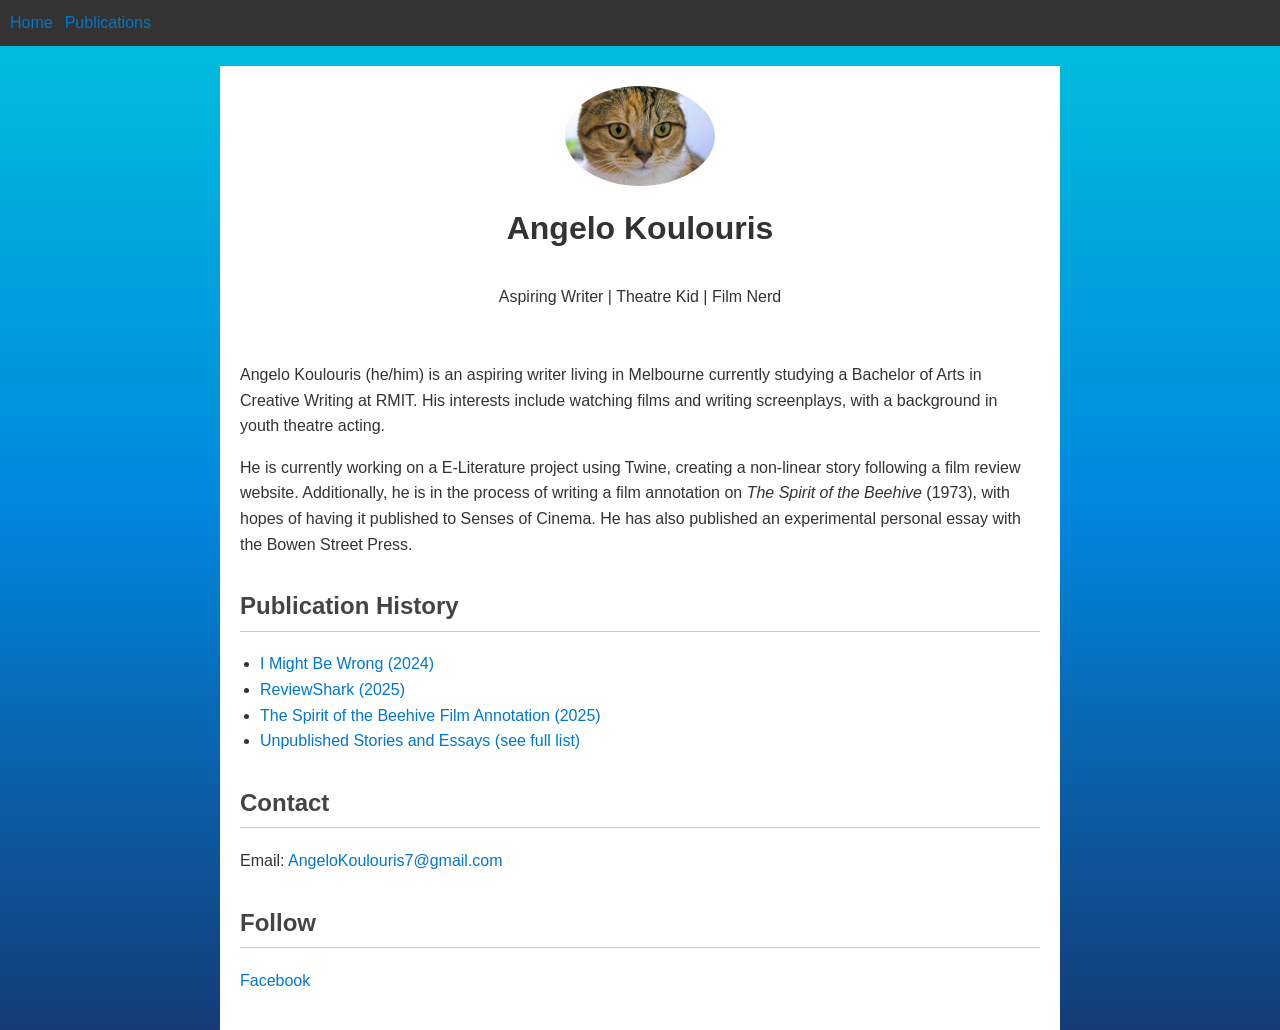
==== index.html @ 4541624e "Transfer of Author Website Code Copy and pasted all files from AngeloKoulouris7, aka the author webs" ====
<!DOCTYPE html>
<html lang="en">
  <head>
    <meta charset="UTF-8" />
    <meta name="viewport" content="width=device-width, initial-scale=1.0" />
    <!-- import fonts here -->

    <title>Author Website</title>
    <link rel="stylesheet" href="./style.css" />
  </head>
  
  <body>
      <!-- menu header -->
    <div id="header-placeholder"></div>
    <!-- load header -->
    <script>
      fetch("header.html")
        .then((res) => res.text())
        .then((html) => {
          document.getElementById("header-placeholder").innerHTML = html;
        });
    </script>

    <div class="container">
      <header>
        <!-- edit author headshot below -->
        <img
          src="./img/headshot.jpg"
          alt="Author Headshot"
        />
        <h1>Angelo Koulouris</h1>
        <p>Aspiring Writer | Theatre Kid | Film Nerd</p>
      </header>

      <section class="bio">
        <!-- edit author bio below -->
        <p>
          Angelo Koulouris (he/him) is an aspiring writer living in 
          Melbourne currently studying a Bachelor of Arts in Creative 
          Writing at RMIT. His interests include watching films and writing 
          screenplays, with a background in youth theatre acting.
        </p>
        <p>
          He is currently working on a E-Literature project using Twine,
          creating a non-linear story following a film review website. 
          Additionally, he is in the process of writing a film annotation on 
          <i>The Spirit of the Beehive</i> (1973), with hopes of having it 
          published to Senses of Cinema. He has also published an 
          experimental personal essay with the Bowen Street Press.
        </p>
      </section>

      <section class="publications">
        <h2>Publication History</h2>
        <!-- edit author publications below, creating new list items -->
        <ul>
          <li><a href="https://bowenstreetpress.com/koulouris-i-might-be-wrong">I Might Be Wrong (2024)</a></li>
          <li><a href="https://angelokoulouris7.github.io/film-website-project/">ReviewShark (2025)</a></li>
          <li><a href="https://www.sensesofcinema.com/2025/cteq/the-spirit-of-the-beehive/">The Spirit of the Beehive Film Annotation (2025)</a></li>
          <li>
            <a href="./publications.html">Unpublished Stories and Essays (see full list)</a>
          </li>
        </ul>
      </section>

     <!-- <section class="awards">
        <h2>Awards and Recognition</h2>
        <ul>
          <li>
            <a href="#">Miles Franklin Literary Award – Finalist (2023)</a>
          </li>
          <li>
            <a href="#">Victorian Premier's Literary Award – Winner (2021)</a>
          </li>
          <li><a href="#">Pushcart Prize Nomination (2020)</a></li>
        </ul>
      </section> -->

      <section class="contact">
        <h2>Contact</h2>
        <p>
          Email: <a href="AngeloKoulouris7@gmail.com">AngeloKoulouris7@gmail.com</a>
        </p>
      </section>

      <section class="socials">
        <h2>Follow</h2>
        <p>
          <a href="https://www.facebook.com/profile.php?id=100089668734660">Facebook</a>
        </p>
      </section>
    </div>
  </body>
</html>
---- style.css ----
/* make comments within this syntax */

body {
  font-family: Arial, sans-serif;
  line-height: 1.6;
  margin: 0;
  padding: 0;
  /*background-color: #004225;*/
  background-image: linear-gradient(
    #00c2dd,
    #0086dd,
    #143b77
  );
  color: #333333;
}
.container {
  max-width: 800px;
  margin: auto;
  padding: 20px;
  background-color: #ffffff;
}
header {
  text-align: center;
  padding-bottom: 20px;
}
header img {
  width: 150px;
  border-radius: 50%;
}
h1 {
  margin: 10px 0 5px;
  text-align: center;
  margin-bottom: 30px;
}
h2 {
  color: #444444;
  border-bottom: 1px solid #cccccc;
  padding-bottom: 5px;
  margin-top: 30px;
}
ul {
  padding-left: 20px;
}
a {
  color: #0077cc;
  text-decoration: none;
}
a:hover {
  text-decoration: underline;
}
.contact,
.socials {
  margin-top: 30px;
}

/* styling for publications.html */
.container2 {
  max-width: 1000px;
  margin: auto;
  padding: 20px;
  background-color: #ffffff;
}
.article-grid {
  display: grid;
  grid-template-columns: repeat(auto-fit, minmax(280px, 1fr));
  gap: 20px;
}
.article-card {
  background: #fdfdfd;
  border: 1px solid #dddddd;
  border-radius: 8px;
  overflow: hidden;
  transition: transform 0.3s ease;
}
.article-card:hover {
  transform: scale(1.02);
}
.article-image {
  width: 100%;
  height: 180px;
  object-fit: cover;
}
.article-content {
  padding: 15px;
}
.article-title {
  font-size: 1.1em;
  margin: 0 0 10px;
}
.article-title a {
  text-decoration: none;
  color: #0077cc;
}
.article-title a:hover {
  text-decoration: underline;
}
.journal-name {
  color: #666666;
  font-size: 0.95em;
}

/* styling for header.html */
.navbar {
  width: 100%;
  background-color: #333333;
  color: white;
  padding: 10px 10px;
}
.navbar nav {
  display: flex;
  flex-wrap: wrap;
  gap: 0.75rem;
}
.navbar nav a:hover {
  text-decoration: underline;
}
.spacer {
  height: 20px;
}
    .gallery {
      font-family: sans-serif;
      margin: 0;
      padding: 0;
      background-color: #f9f9f9;
      display: flex;
      flex-direction: column;
      align-items: center;
    }

    .feature-box {
      display: flex;
      flex-direction: column;
      align-items: center;
      background: white;
      box-shadow: 0 2px 10px rgba(0, 0, 0, 0.1);
      border-radius: 1rem;
      max-width: 800px;
      padding: 2rem;
      margin: 2rem;
      text-align: center;
    }
    .feature-box img {
      width: 100%;
      max-height: 400px;
      object-fit: cover;
      border-radius: 1rem;
      margin-bottom: 1.5rem;
    }
    .feature-box h2 {
      margin-bottom: 1rem;
    }
    .feature-box p {
      margin-bottom: 1rem;
    }
    .nav-buttons {
      display: flex;
      justify-content: space-between;
      width: 100%;
      max-width: 800px;
      margin-top: 1rem;
    }
    .nav-buttons button {
      background-color: #333333;
      color: white;
      border: none;
      padding: 0.75rem 1.5rem;
      border-radius: 0.5rem;
      cursor: pointer;
    }
    .nav-buttons button:hover {
      background-color: #555555;
    }
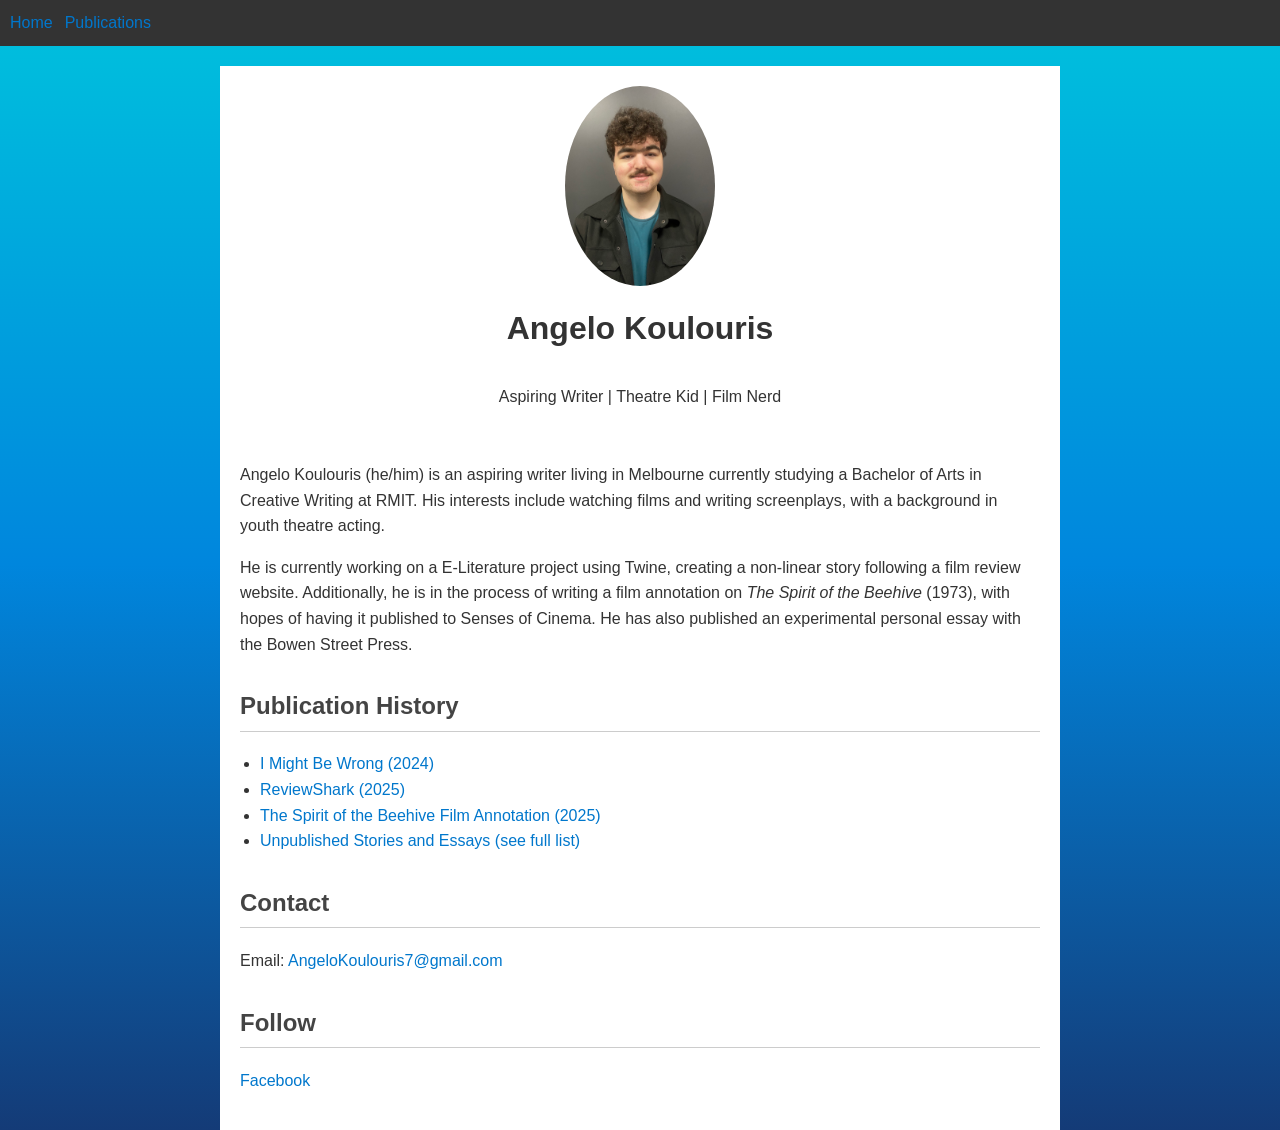
==== commit 68b6ee08: "Added Profile Picture" ====
--- a/index.html
+++ b/index.html
@@ -25,7 +25,7 @@
       <header>
         <!-- edit author headshot below -->
         <img
-          src="./img/headshot.jpg"
+          src="./img/profile.jpeg"
           alt="Author Headshot"
         />
         <h1>Angelo Koulouris</h1>
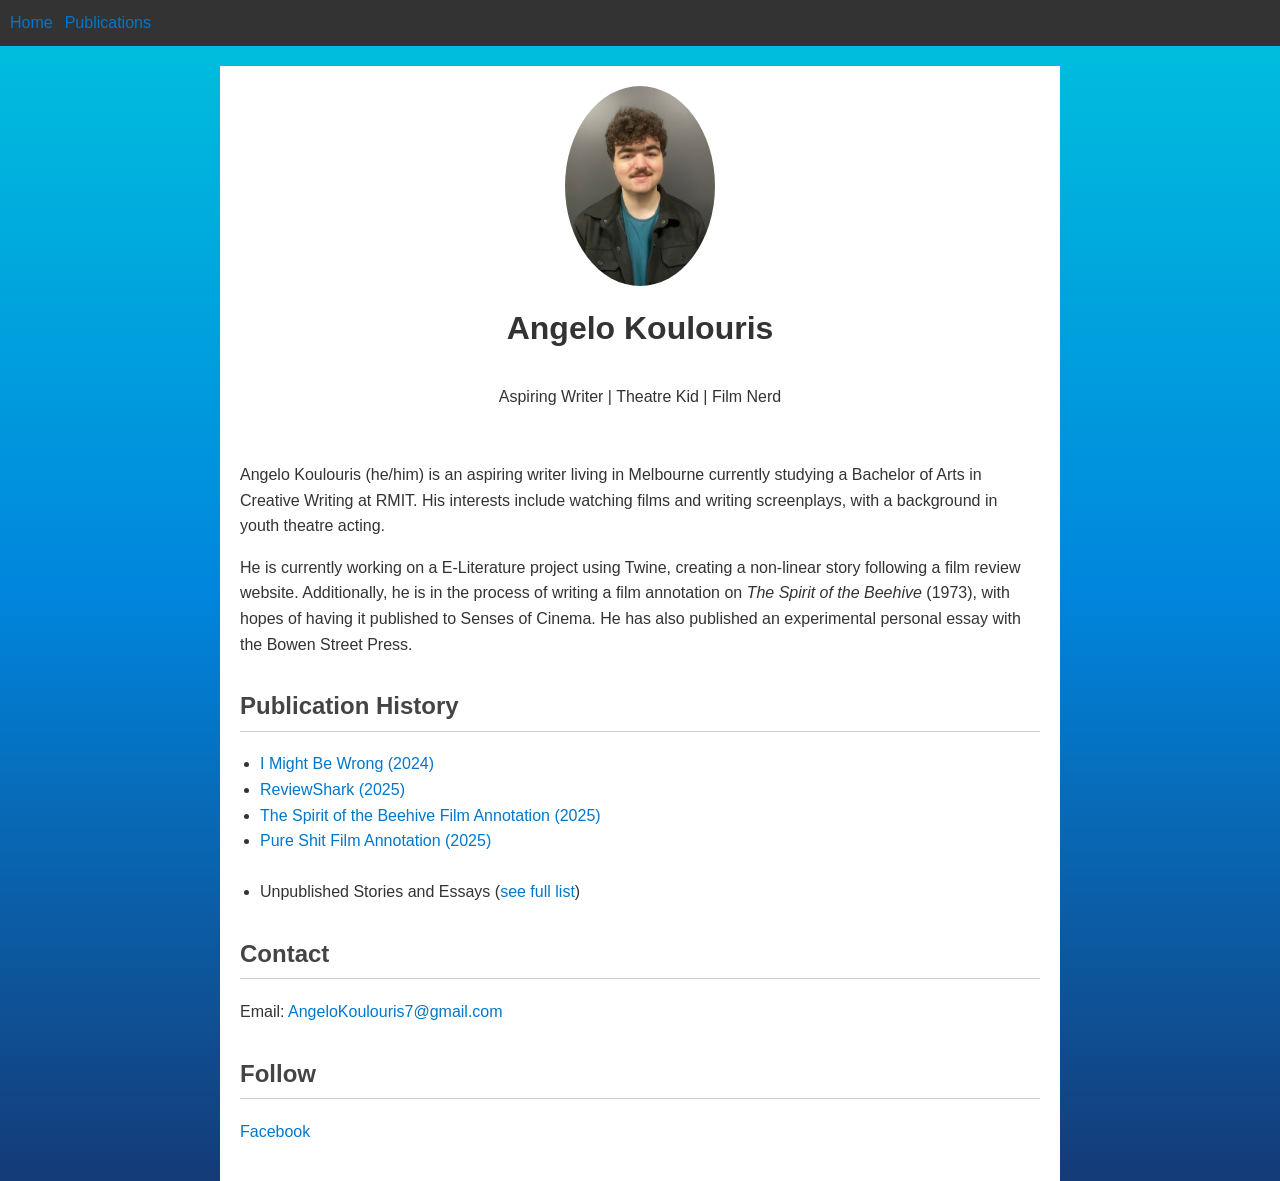
==== commit 453ac29d: "Update 2026" ====
--- a/index.html
+++ b/index.html
@@ -57,8 +57,10 @@
           <li><a href="https://bowenstreetpress.com/koulouris-i-might-be-wrong">I Might Be Wrong (2024)</a></li>
           <li><a href="https://angelokoulouris7.github.io/film-website-project/">ReviewShark (2025)</a></li>
           <li><a href="https://www.sensesofcinema.com/2025/cteq/the-spirit-of-the-beehive/">The Spirit of the Beehive Film Annotation (2025)</a></li>
+          <li><a href="https://www.sensesofcinema.com/2025/cteq/pure-shit/">Pure Shit Film Annotation (2025)</a></li>
+          <br>
           <li>
-            <a href="./publications.html">Unpublished Stories and Essays (see full list)</a>
+            Unpublished Stories and Essays (<a href="./publications.html">see full list</a>)
           </li>
         </ul>
       </section>
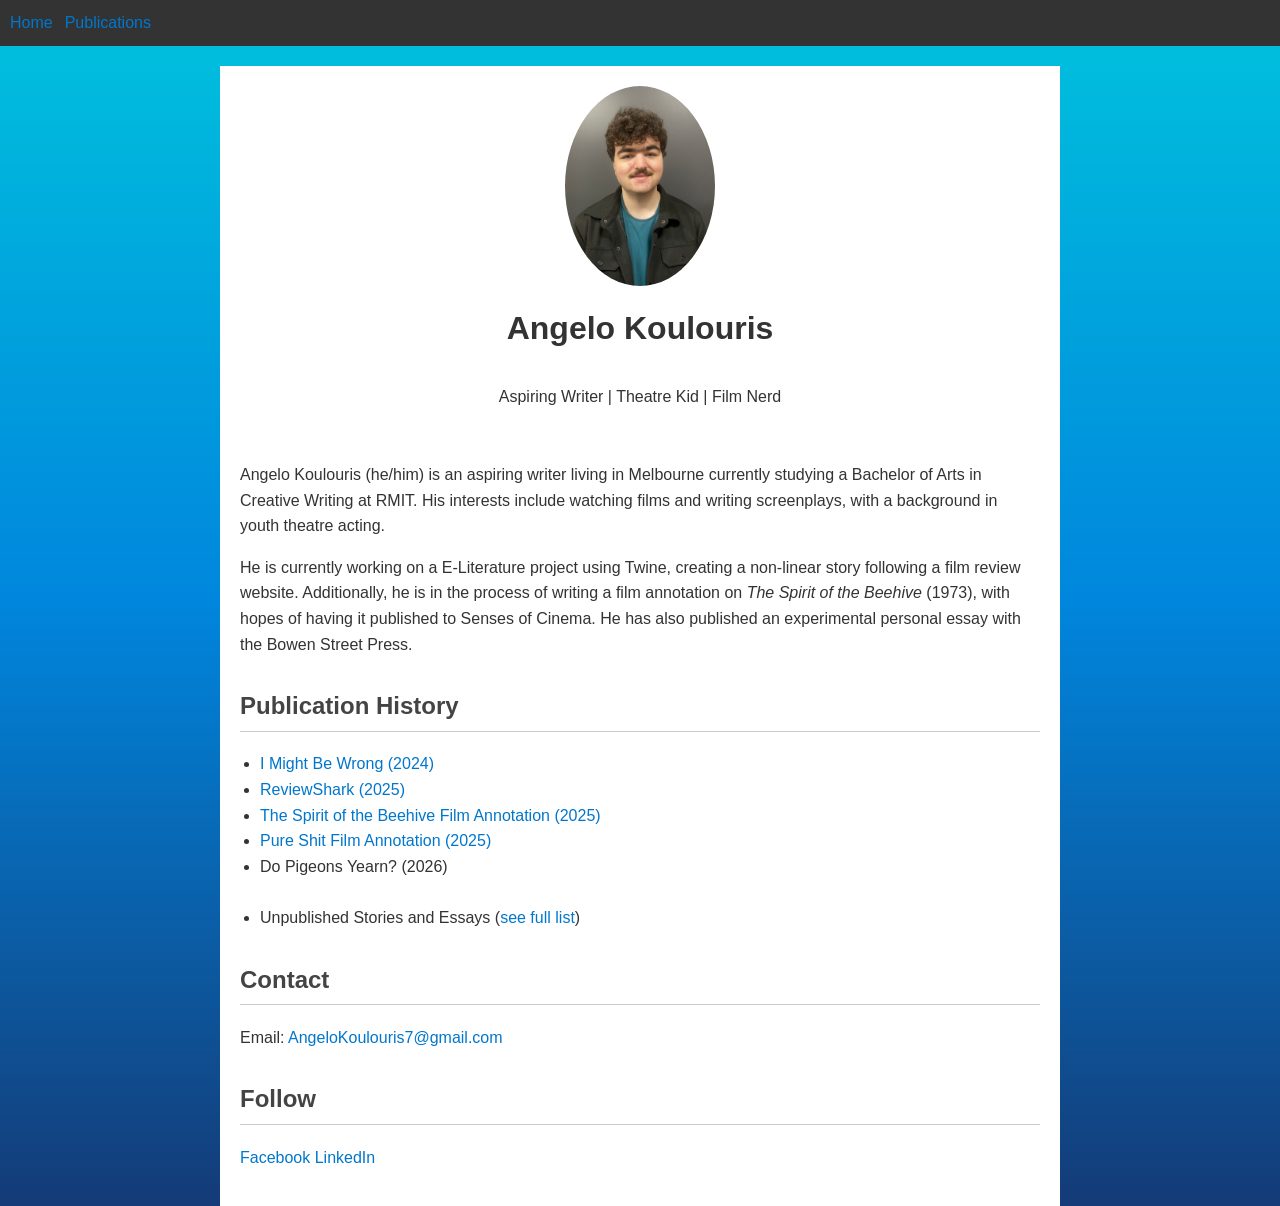
==== commit 111c4b72: "Update 2 2026" ====
--- a/index.html
+++ b/index.html
@@ -58,6 +58,7 @@
           <li><a href="https://angelokoulouris7.github.io/film-website-project/">ReviewShark (2025)</a></li>
           <li><a href="https://www.sensesofcinema.com/2025/cteq/the-spirit-of-the-beehive/">The Spirit of the Beehive Film Annotation (2025)</a></li>
           <li><a href="https://www.sensesofcinema.com/2025/cteq/pure-shit/">Pure Shit Film Annotation (2025)</a></li>
+          <li>Do Pigeons Yearn? (2026)</li>
           <br>
           <li>
             Unpublished Stories and Essays (<a href="./publications.html">see full list</a>)
@@ -88,7 +89,7 @@
       <section class="socials">
         <h2>Follow</h2>
         <p>
-          <a href="https://www.facebook.com/profile.php?id=100089668734660">Facebook</a>
+          <a href="https://www.facebook.com/profile.php?id=100089668734660">Facebook</a> <a href="https://www.linkedin.com/in/angelo-koulouris-3b2018420/">LinkedIn</a>
         </p>
       </section>
     </div>
